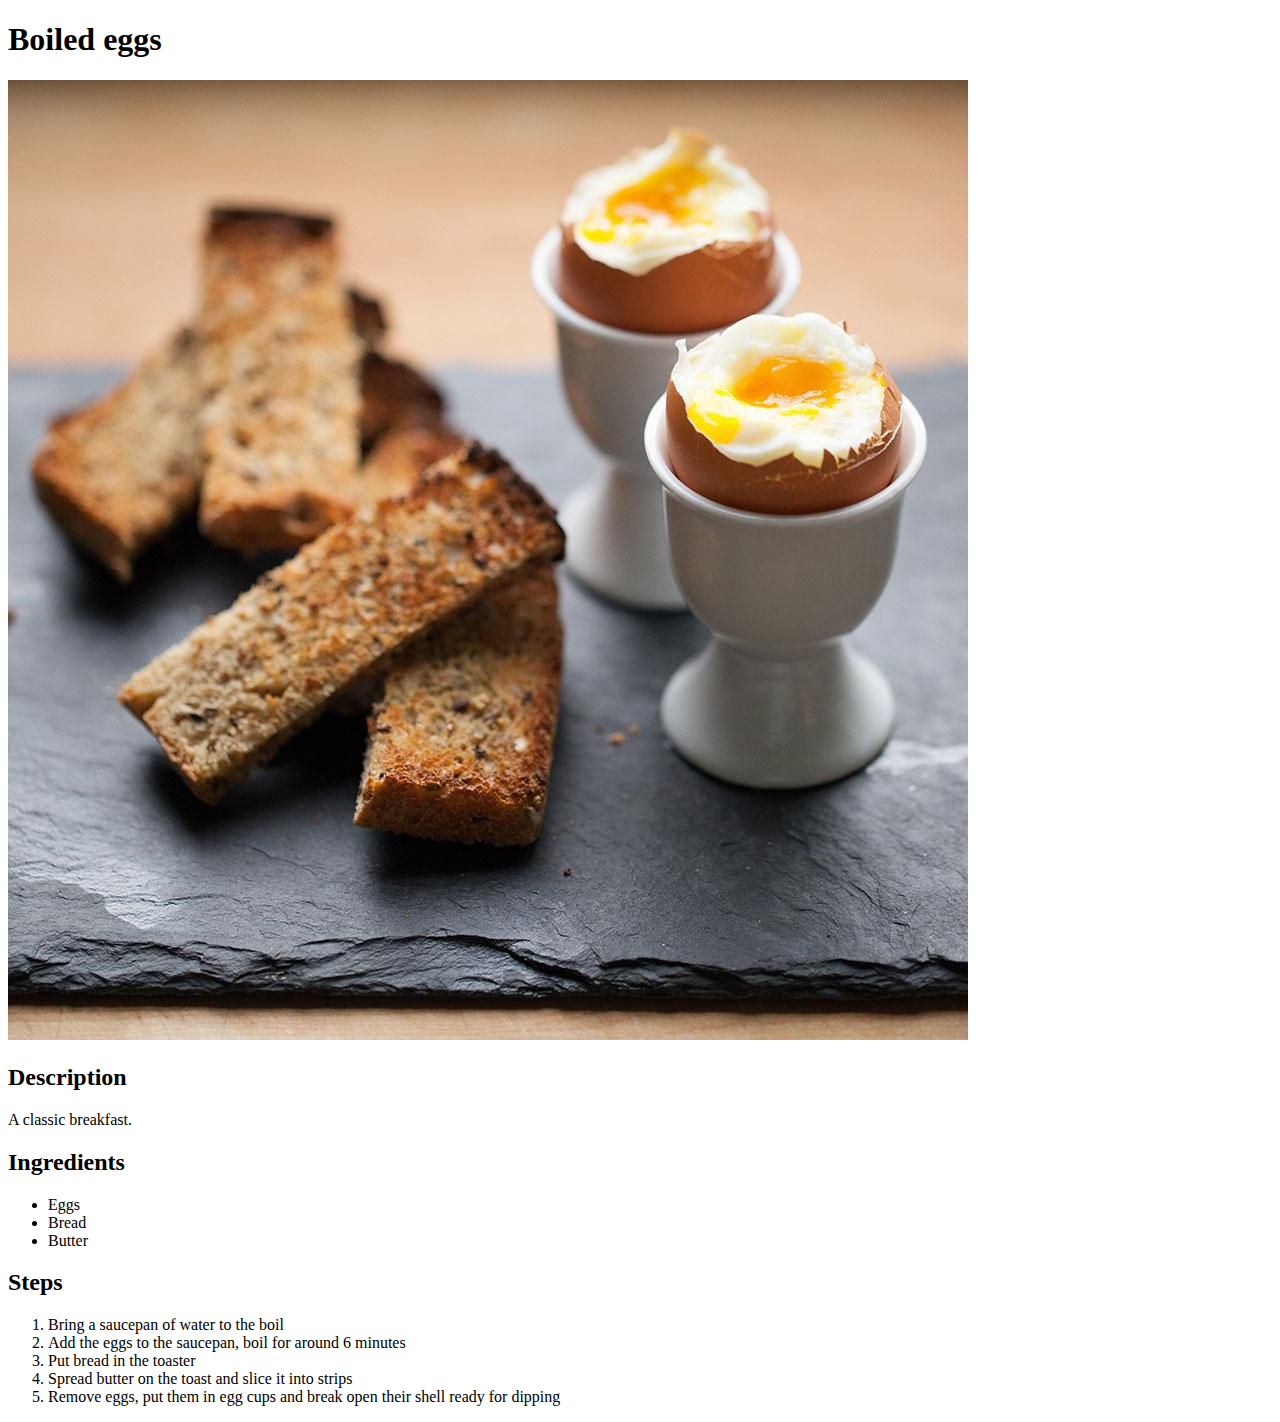
==== recipes/boiled-eggs.html @ 36979ebe "Add soft boiled egg recipe" ====
<!DOCTYPE html>
<html lang="en">
<head>
    <meta charset="UTF-8">
    <title>Boiled eggs</title>
</head>
<body>
    <h1>Boiled eggs</h1>
    <img src="../img/boiledegg.jpg" alt="Soft boiled egg and soldiers">
    <h2>Description</h2>
    <p>A classic breakfast.</p>
    <h2>Ingredients</h2>
    <ul>
        <li>Eggs</li>
        <li>Bread</li>
        <li>Butter</li>
    </ul>
    <h2>Steps</h2>
    <ol>
        <li>Bring a saucepan of water to the boil</li>
        <li>Add the eggs to the saucepan, boil for around 6 minutes</li>
        <li>Put bread in the toaster</li>
        <li>Spread butter on the toast and slice it into strips</li>
        <li>Remove eggs, put them in egg cups and break open their shell ready for dipping</li>
    </ol>
</body>
</html>
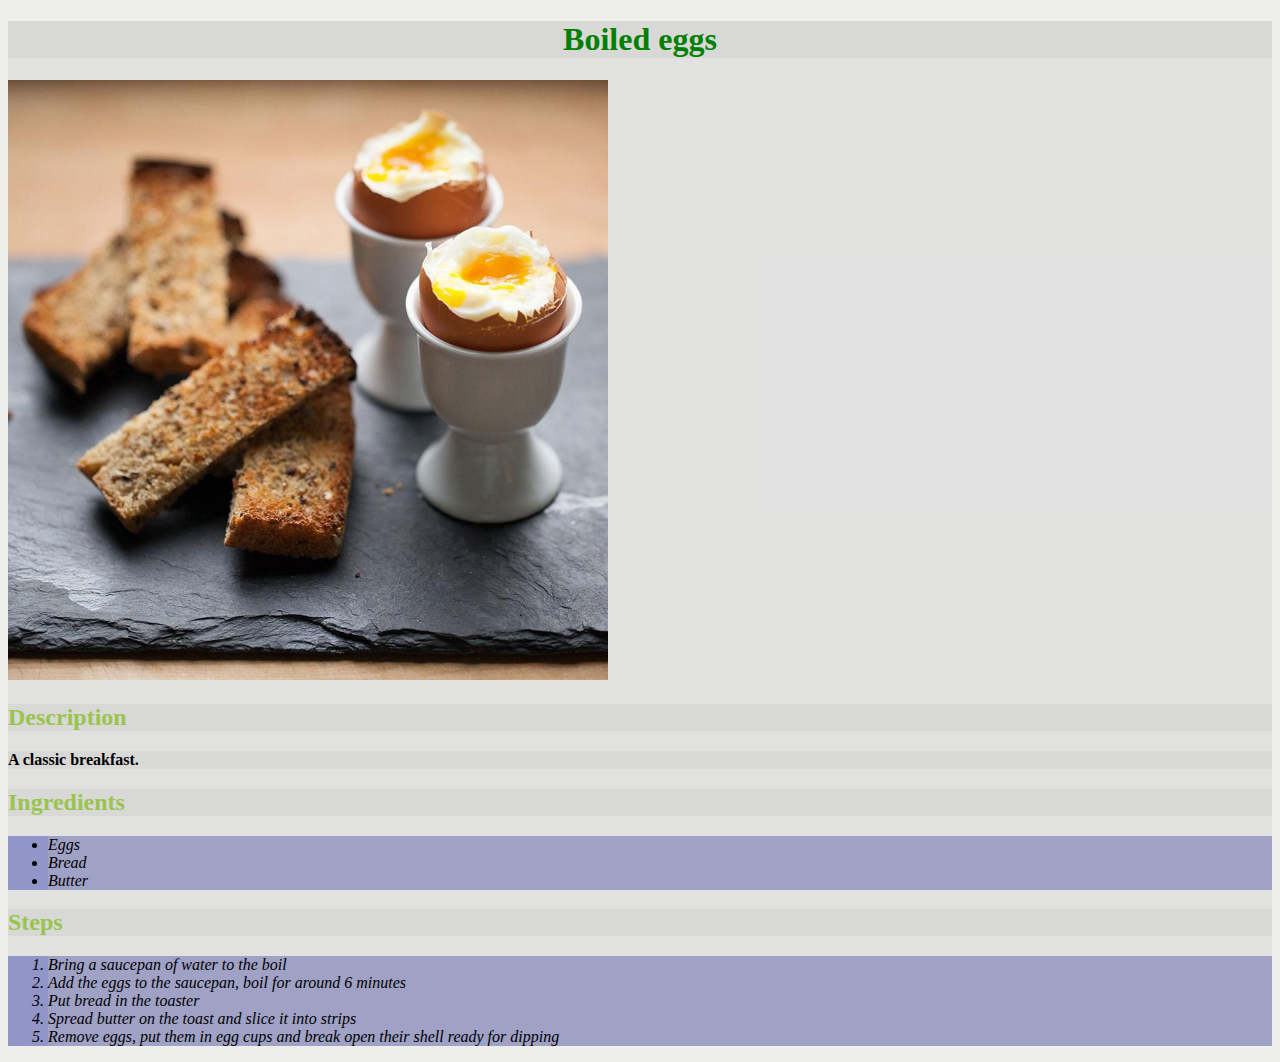
==== commit fd61688d: "Add css styling" ====
--- a/recipes/boiled-eggs.html
+++ b/recipes/boiled-eggs.html
@@ -1,22 +1,23 @@
 <!DOCTYPE html>
 <html lang="en">
 <head>
+    <link rel="stylesheet" href="../styles.css">
     <meta charset="UTF-8">
     <title>Boiled eggs</title>
 </head>
 <body>
     <h1>Boiled eggs</h1>
-    <img src="../img/boiledegg.jpg" alt="Soft boiled egg and soldiers">
+    <img src="../img/boiledegg.jpg" alt="Soft boiled egg and soldiers" id="egg-pic">
     <h2>Description</h2>
-    <p>A classic breakfast.</p>
+    <p class="description">A classic breakfast.</p>
     <h2>Ingredients</h2>
-    <ul>
+    <ul class="ingredients-and-steps-list">
         <li>Eggs</li>
         <li>Bread</li>
         <li>Butter</li>
     </ul>
     <h2>Steps</h2>
-    <ol>
+    <ol class="ingredients-and-steps-list">
         <li>Bring a saucepan of water to the boil</li>
         <li>Add the eggs to the saucepan, boil for around 6 minutes</li>
         <li>Put bread in the toaster</li>
--- a/styles.css
+++ b/styles.css
@@ -0,0 +1,31 @@
+* {
+    background-color: rgba(192, 194, 191, 0.274);
+}
+
+h1 {
+    color: green;
+    text-align: center;
+}
+
+h2 {
+    color: rgb(154, 196, 77)
+}
+
+.main-list {
+    background-color: rgba(40, 155, 116, 0.445);
+}
+
+.ingredients-and-steps-list {
+    background-color: rgba(67, 74, 175, 0.5);
+    font-style: italic;
+}
+
+.description {
+    font-weight: bold;
+}
+
+#egg-pic,
+#steak-pic {
+    width: 600px;
+    height: auto;
+}
